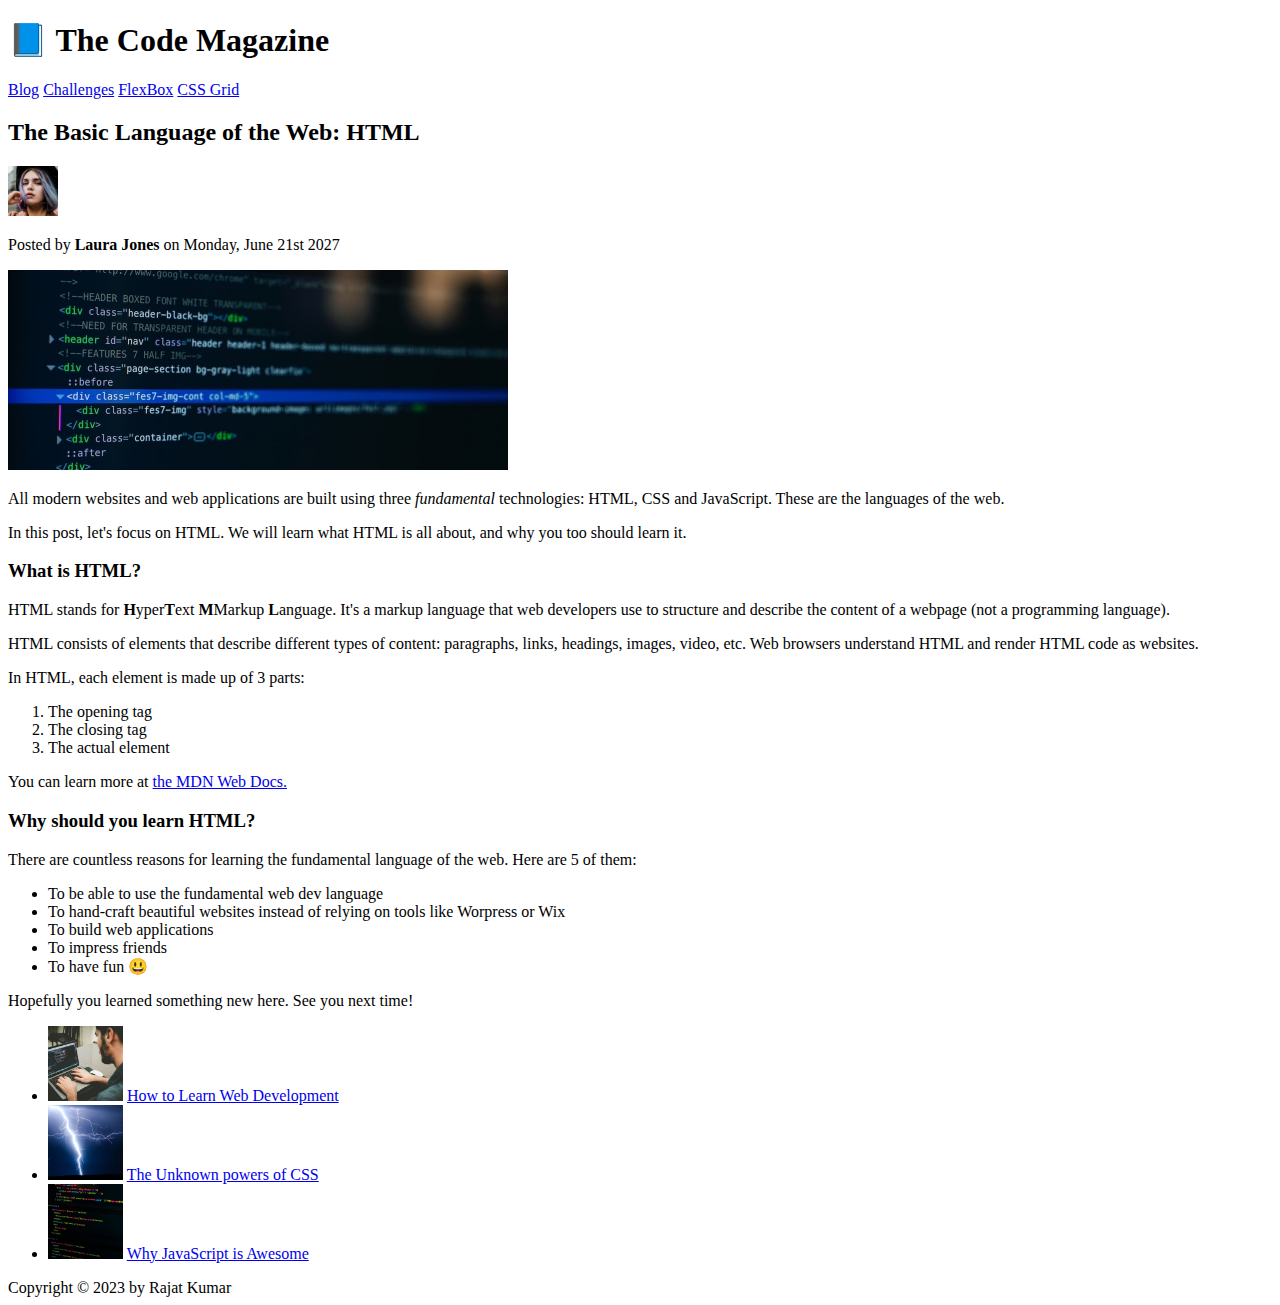
==== index.html @ 5e88bda2 "minor change" ====
<!DOCTYPE html>
<html lang="en">
  <head>
    <meta charset="UTF-8" />
    <title>The Basic Language of the Web: HTML</title>
  </head>
  <body>
    <!--This is a comment-->
    <h1>📘 The Code Magazine</h1>

    <nav>
      <a href="blog.html">Blog</a>
      <a href="#">Challenges</a>
      <a href="#">FlexBox</a>
      <a href="#">CSS Grid</a>
    </nav>

    <header>
      <article>
        <header>
          <h2>The Basic Language of the Web: HTML</h2>

          <img src="img/laura-jones.jpg" height="50px" alt="Author picture" />

          <p>
            Posted by <strong> Laura Jones</strong> on Monday, June 21st 2027
          </p>
          <img
            src="img/post-img.jpg"
            width="500px"
            alt="The basic language of the Web HTML"
          />
        </header>

        <p>
          All modern websites and web applications are built using three
          <em>fundamental</em>
          technologies: HTML, CSS and JavaScript. These are the languages of the
          web.
        </p>
        <p>
          In this post, let's focus on HTML. We will learn what HTML is all
          about, and why you too should learn it.
        </p>

        <h3>What is HTML?</h3>
        <p>
          HTML stands for <b>H</b>yper<b>T</b>ext <b>M</b>Markup
          <b>L</b>anguage. It's a markup language that web developers use to
          structure and describe the content of a webpage (not a programming
          language).
        </p>

        <p>
          HTML consists of elements that describe different types of content:
          paragraphs, links, headings, images, video, etc. Web browsers
          understand HTML and render HTML code as websites.
        </p>
        <p>In HTML, each element is made up of 3 parts:</p>

        <ol>
          <li>The opening tag</li>
          <li>The closing tag</li>
          <li>The actual element</li>
        </ol>
        <p>
          You can learn more at
          <a href="https://developer.mozilla.org/en-US/" target="_blank">
            the MDN Web Docs.</a
          >
        </p>
        <h3>Why should you learn HTML?</h3>
        <p>
          There are countless reasons for learning the fundamental language of
          the web. Here are 5 of them:
        </p>
        <ul>
          <li>To be able to use the fundamental web dev language</li>
          <li>
            To hand-craft beautiful websites instead of relying on tools like
            Worpress or Wix
          </li>
          <li>To build web applications</li>
          <li>To impress friends</li>
          <li>To have fun 😃</li>
        </ul>
        <p>Hopefully you learned something new here. See you next time!</p>
      </article>
      <ul>
        <li>
          <img src="img/related-1.jpg" width="75px" />
          <a href="#"> How to Learn Web Development</a>
        </li>
        <li>
          <img src="img/related-2.jpg" width="75px" />
          <a href="#"> The Unknown powers of CSS</a>
        </li>
        <li>
          <img src="img/related-3.jpg" width="75px" />
          <a href="#"> Why JavaScript is Awesome</a>
        </li>
      </ul>
    </header>
    <footer>Copyright &copy; 2023 by Rajat Kumar</footer>
  </body>
</html>
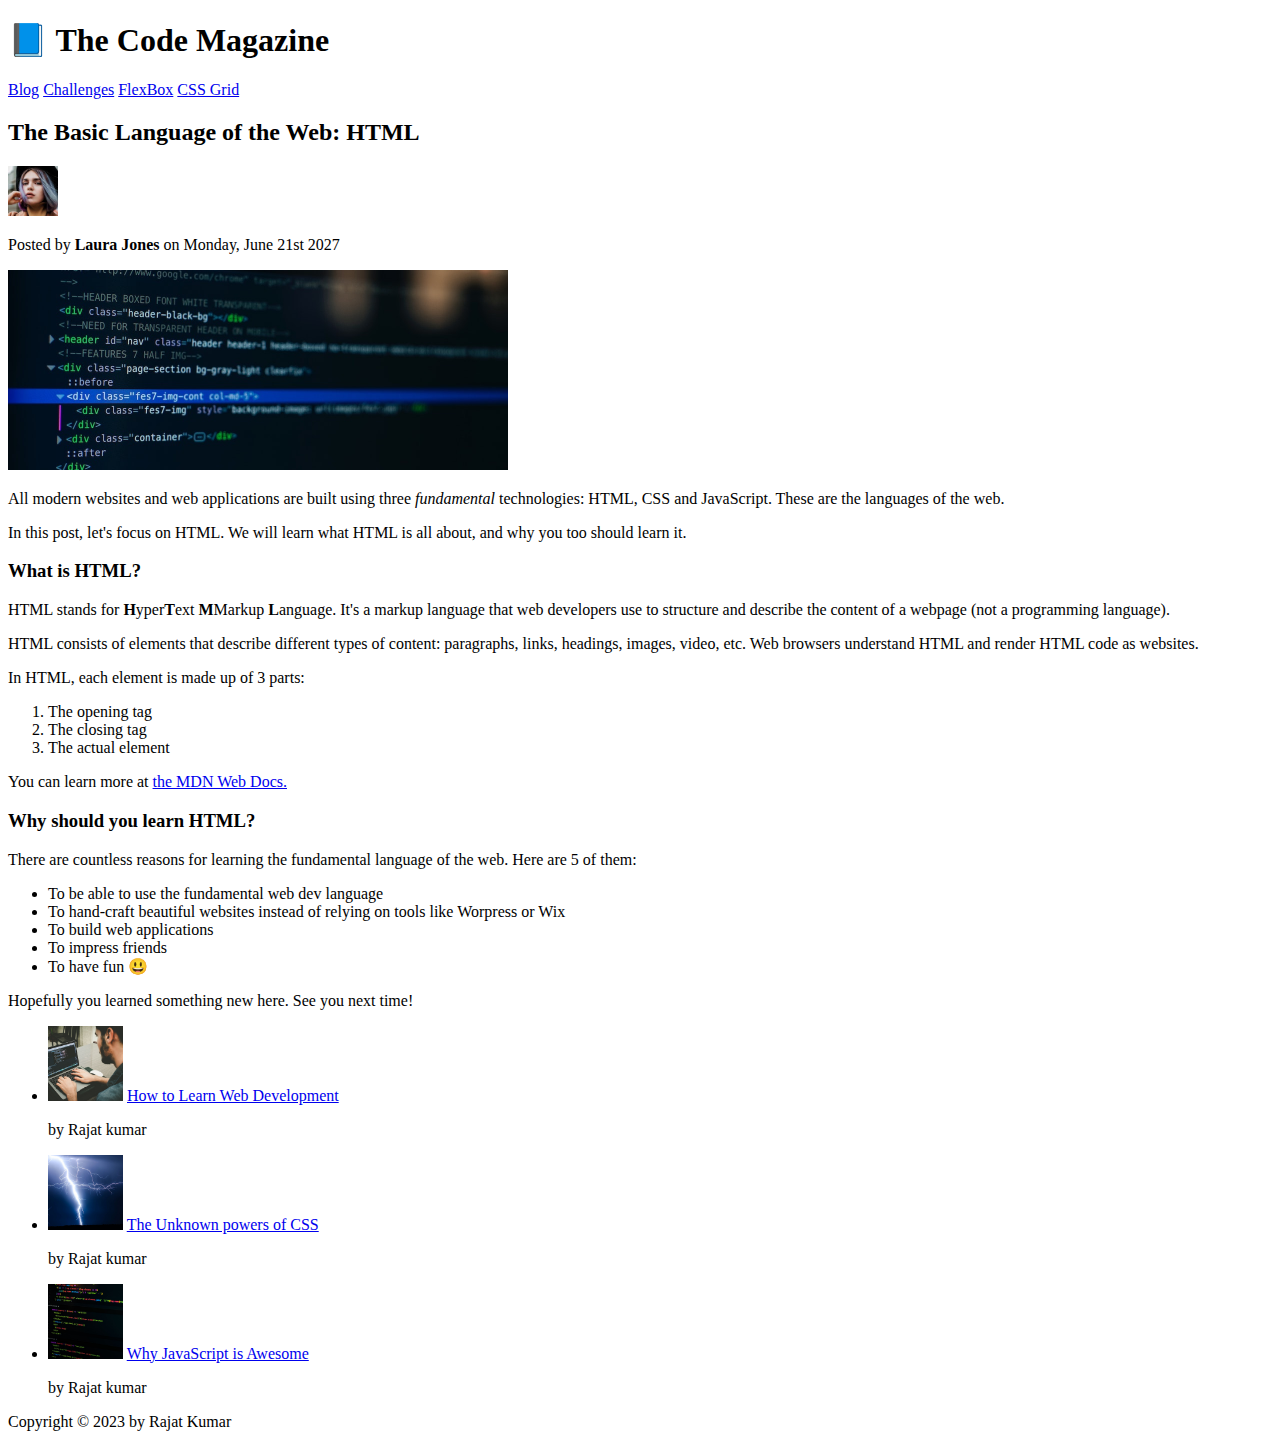
==== commit 7b498118: "added authors" ====
--- a/index.html
+++ b/index.html
@@ -90,14 +90,17 @@
         <li>
           <img src="img/related-1.jpg" width="75px" />
           <a href="#"> How to Learn Web Development</a>
+          <p>by Rajat kumar</p>
         </li>
         <li>
           <img src="img/related-2.jpg" width="75px" />
           <a href="#"> The Unknown powers of CSS</a>
+          <p>by Rajat kumar</p>
         </li>
         <li>
           <img src="img/related-3.jpg" width="75px" />
           <a href="#"> Why JavaScript is Awesome</a>
+          <p>by Rajat kumar</p>
         </li>
       </ul>
     </header>
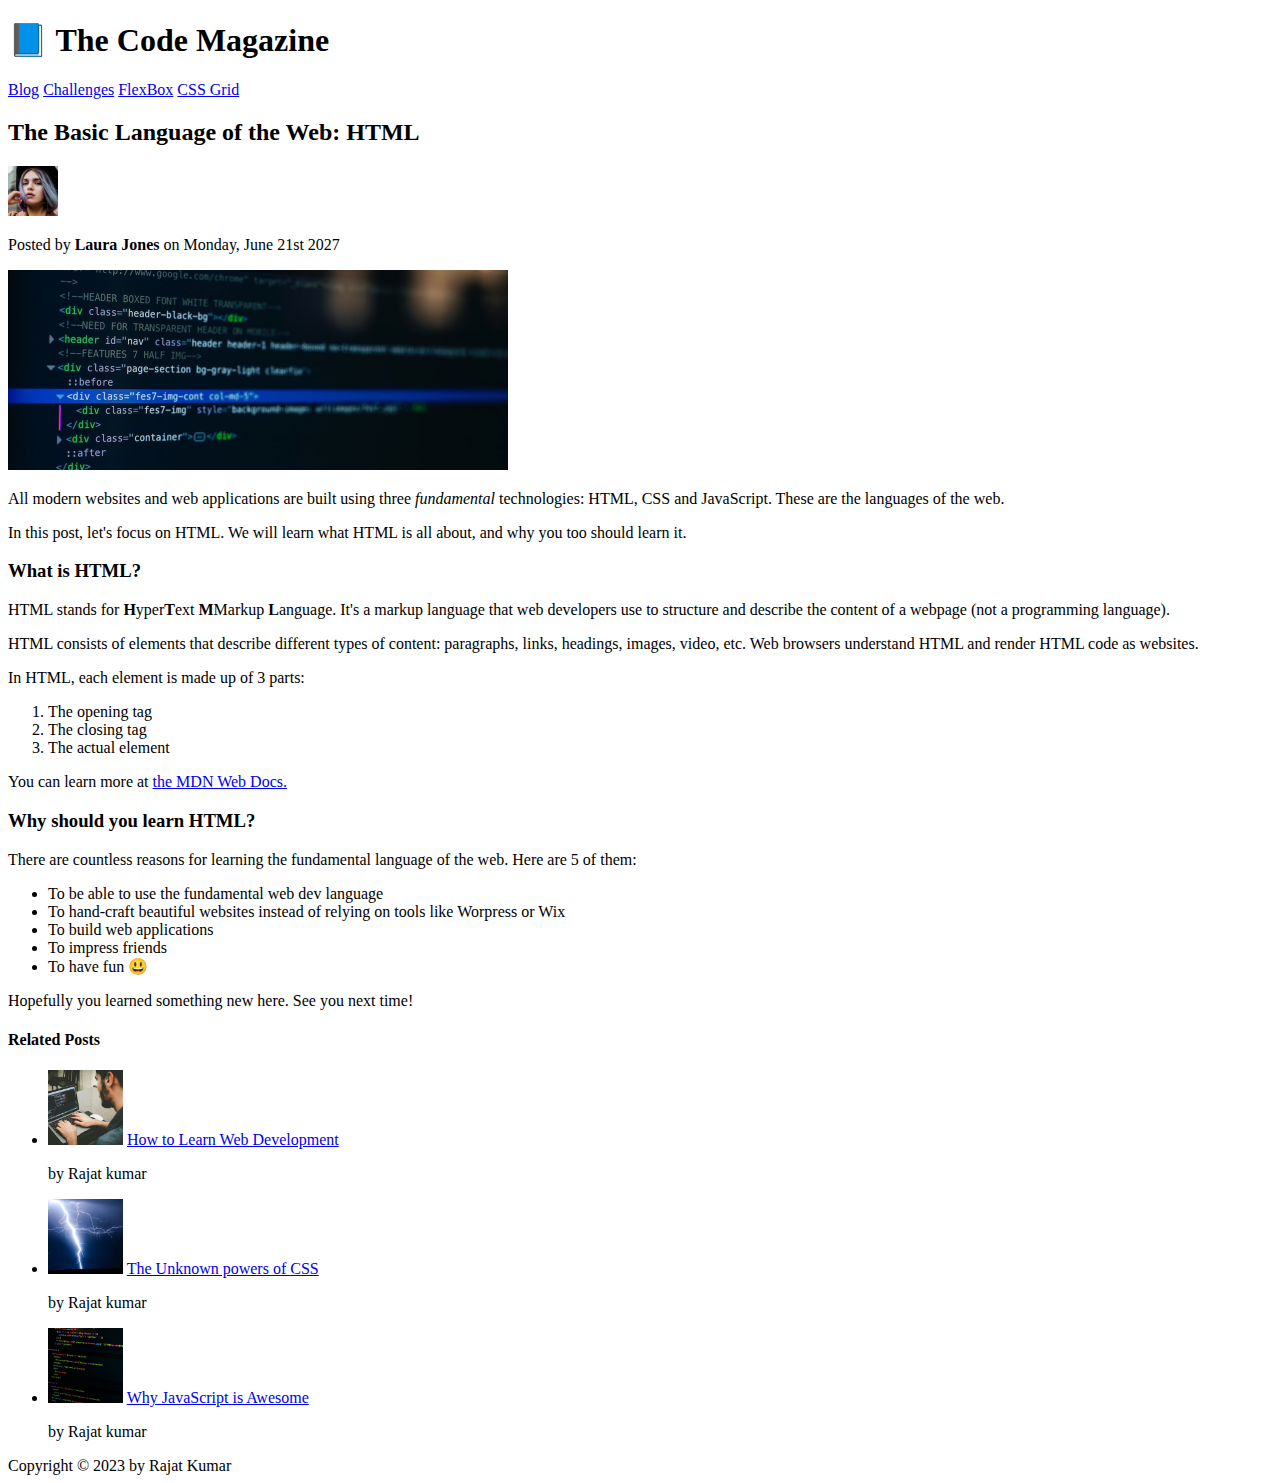
==== commit 2ae51f79: "add heading" ====
--- a/index.html
+++ b/index.html
@@ -86,6 +86,9 @@
         </ul>
         <p>Hopefully you learned something new here. See you next time!</p>
       </article>
+
+      <h4>Related Posts</h4>
+
       <ul>
         <li>
           <img src="img/related-1.jpg" width="75px" />
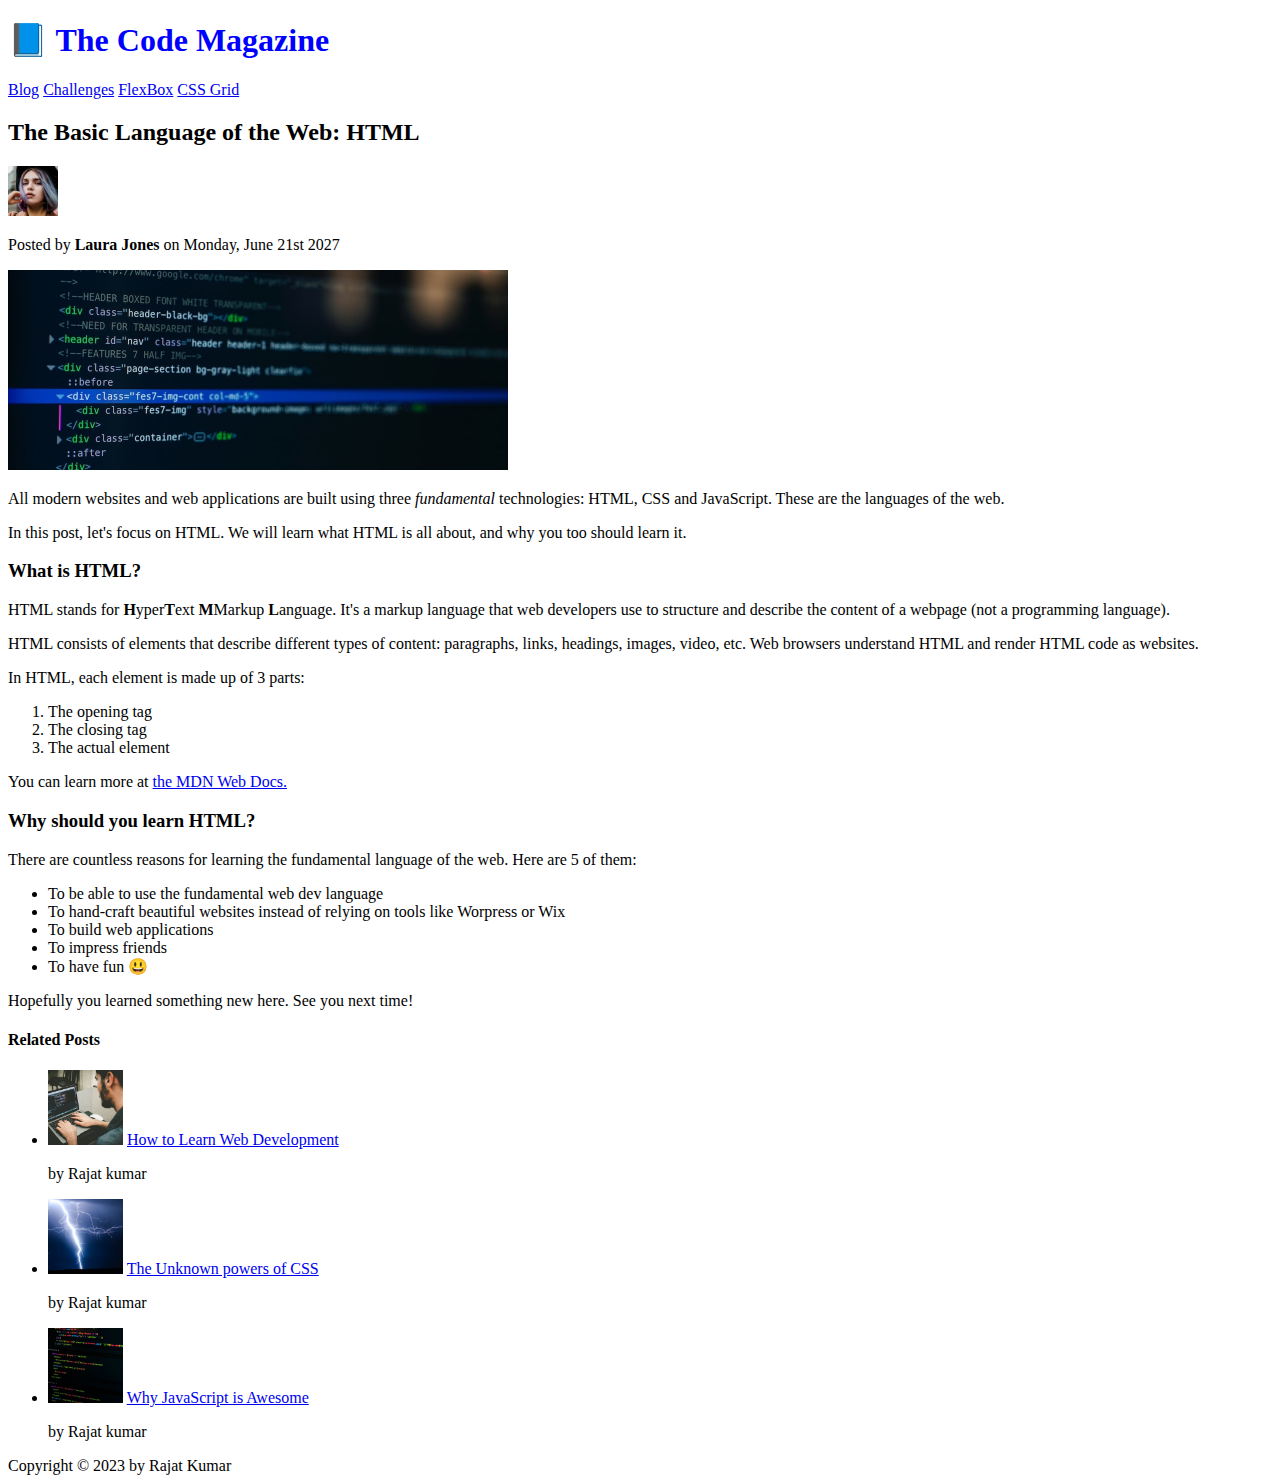
==== commit 7a030b03: "added css" ====
--- a/index.html
+++ b/index.html
@@ -3,6 +3,7 @@
   <head>
     <meta charset="UTF-8" />
     <title>The Basic Language of the Web: HTML</title>
+    <link href="style.css" rel="stylesheet" />
   </head>
   <body>
     <!--This is a comment-->
--- a/style.css
+++ b/style.css
@@ -0,0 +1,3 @@
+h1 {
+  color: blue;
+}
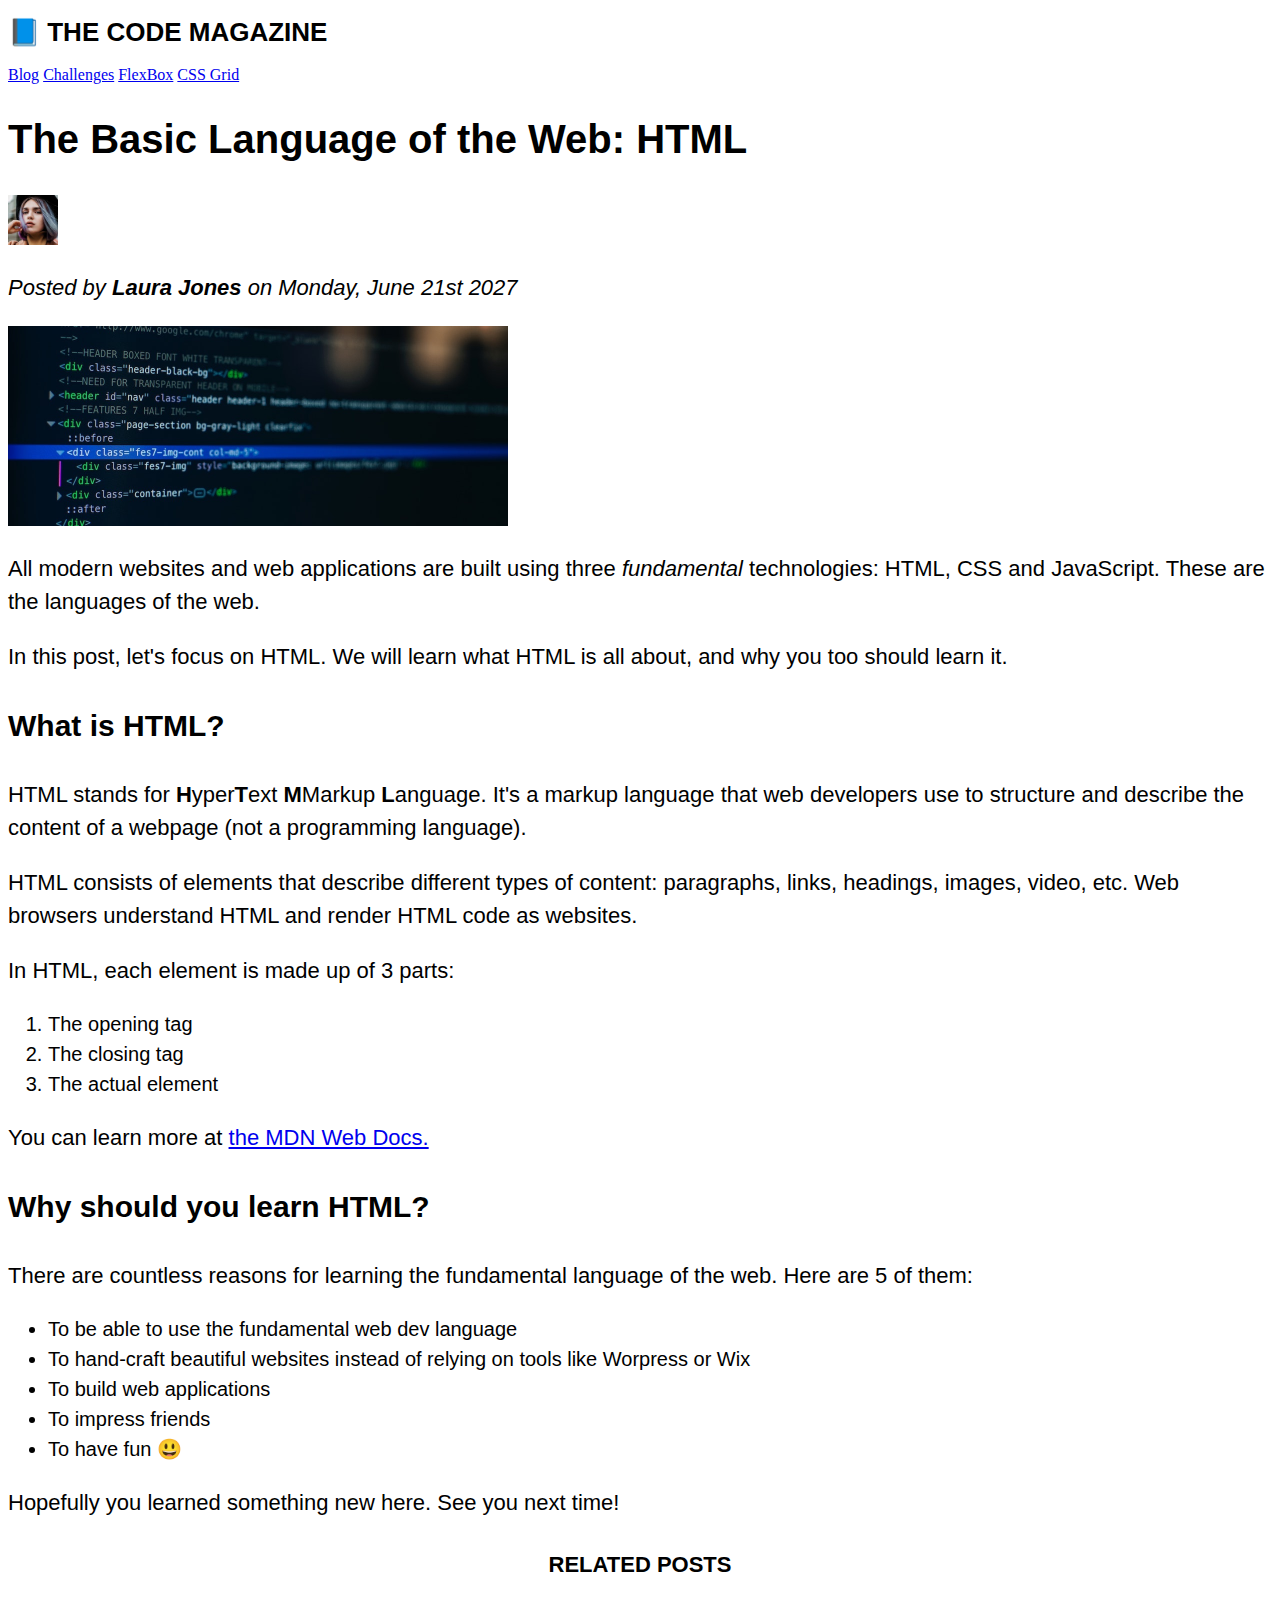
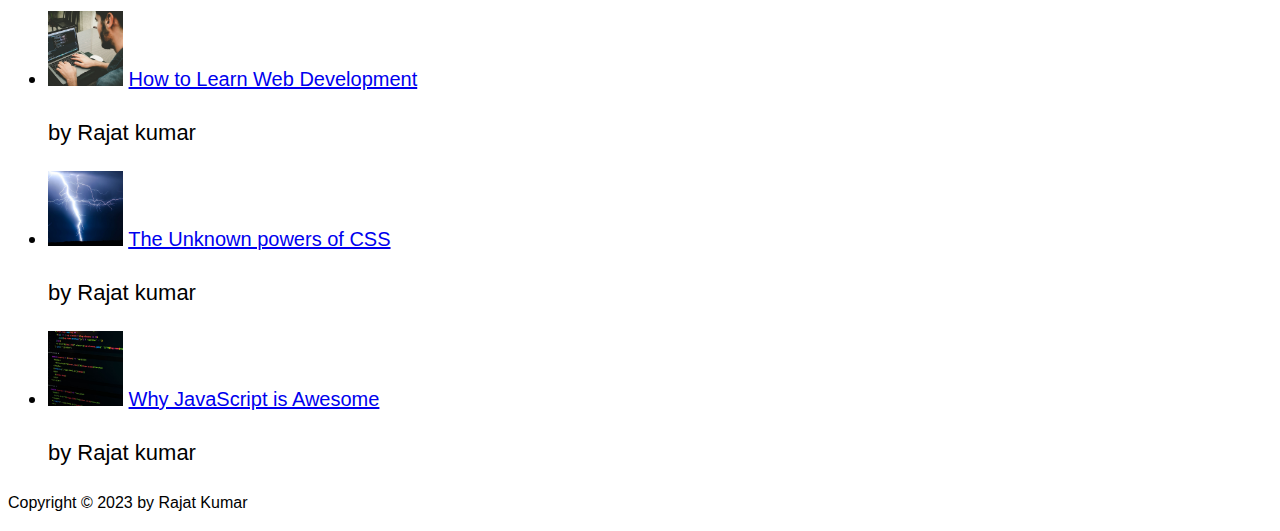
==== commit ac0cbe7e: "." ====
--- a/index.html
+++ b/index.html
@@ -108,6 +108,8 @@
         </li>
       </ul>
     </header>
-    <footer>Copyright &copy; 2023 by Rajat Kumar</footer>
+    <footer>
+      <p>Copyright &copy; 2023 by Rajat Kumar</p>
+    </footer>
   </body>
 </html>
--- a/style.css
+++ b/style.css
@@ -1,3 +1,53 @@
+h1,
+h2,
+h3,
+h4,
+p,
+li {
+  font-family: sans-serif;
+}
+
 h1 {
-  color: blue;
+  font-size: 26px;
+  text-transform: uppercase;
+  /* font-style: italic; */
 }
+
+h2 {
+  font-size: 40px;
+  /* font-family: sans-serif; */
+}
+
+h3 {
+  font-size: 30px;
+  /* font-family: sans-serif; */
+  line-height: 1.5;
+}
+
+h4 {
+  font-size: 22px;
+  /* font-family: sans-serif; */
+  line-height: 1.5;
+  text-transform: uppercase;
+  text-align: center;
+}
+
+p {
+  font-size: 22px;
+  /* font-family: sans-serif; */
+  line-height: 1.5;
+}
+
+li {
+  /* font-family: sans-serif; */
+  font-size: 20px;
+  line-height: 1.5;
+}
+
+footer p {
+  font-size: 16px;
+}
+
+article header p {
+  font-style: italic;
+}
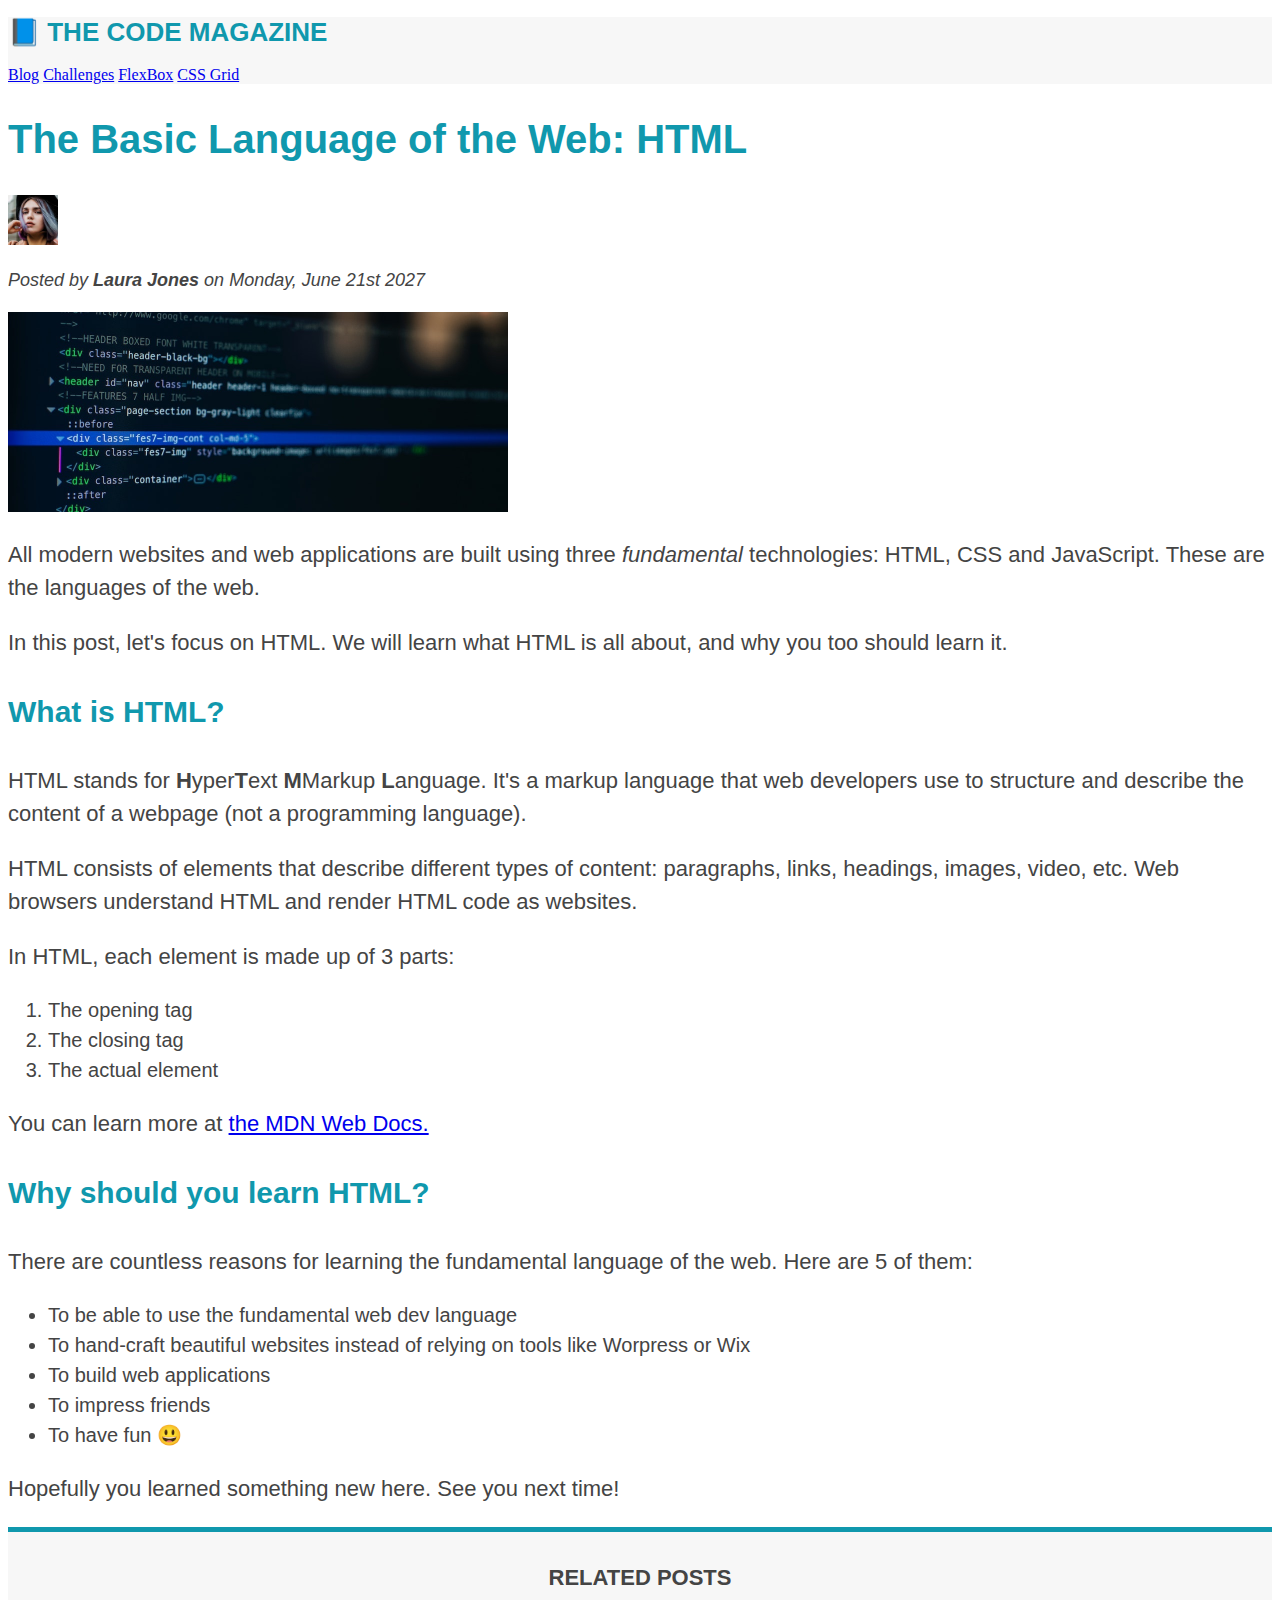
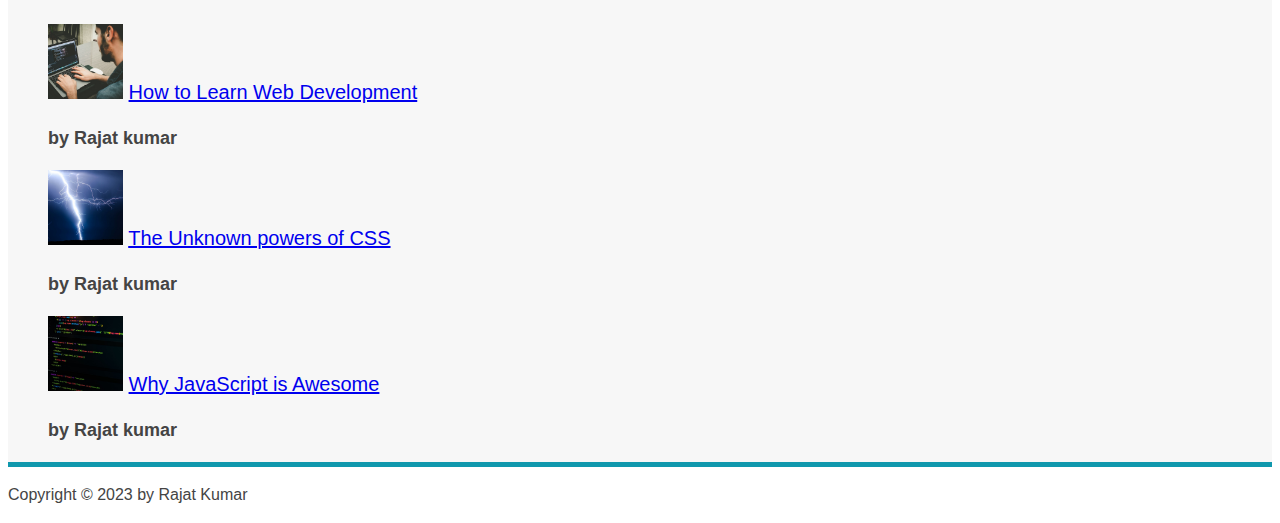
==== commit cc42aca7: "added css color properties" ====
--- a/index.html
+++ b/index.html
@@ -7,14 +7,16 @@
   </head>
   <body>
     <!--This is a comment-->
-    <h1>📘 The Code Magazine</h1>
+    <header class="main-header">
+      <h1>📘 The Code Magazine</h1>
 
-    <nav>
-      <a href="blog.html">Blog</a>
-      <a href="#">Challenges</a>
-      <a href="#">FlexBox</a>
-      <a href="#">CSS Grid</a>
-    </nav>
+      <nav>
+        <a href="blog.html">Blog</a>
+        <a href="#">Challenges</a>
+        <a href="#">FlexBox</a>
+        <a href="#">CSS Grid</a>
+      </nav>
+    </header>
 
     <header>
       <article>
@@ -23,7 +25,7 @@
 
           <img src="img/laura-jones.jpg" height="50px" alt="Author picture" />
 
-          <p>
+          <p id="author">
             Posted by <strong> Laura Jones</strong> on Monday, June 21st 2027
           </p>
           <img
@@ -88,28 +90,30 @@
         <p>Hopefully you learned something new here. See you next time!</p>
       </article>
 
-      <h4>Related Posts</h4>
+      <aside>
+        <h4>Related Posts</h4>
 
-      <ul>
-        <li>
-          <img src="img/related-1.jpg" width="75px" />
-          <a href="#"> How to Learn Web Development</a>
-          <p>by Rajat kumar</p>
-        </li>
-        <li>
-          <img src="img/related-2.jpg" width="75px" />
-          <a href="#"> The Unknown powers of CSS</a>
-          <p>by Rajat kumar</p>
-        </li>
-        <li>
-          <img src="img/related-3.jpg" width="75px" />
-          <a href="#"> Why JavaScript is Awesome</a>
-          <p>by Rajat kumar</p>
-        </li>
-      </ul>
+        <ul class="related">
+          <li>
+            <img src="img/related-1.jpg" width="75px" />
+            <a href="#"> How to Learn Web Development</a>
+            <p class="related-author">by Rajat kumar</p>
+          </li>
+          <li>
+            <img src="img/related-2.jpg" width="75px" />
+            <a href="#"> The Unknown powers of CSS</a>
+            <p class="related-author">by Rajat kumar</p>
+          </li>
+          <li>
+            <img src="img/related-3.jpg" width="75px" />
+            <a href="#"> Why JavaScript is Awesome</a>
+            <p class="related-author">by Rajat kumar</p>
+          </li>
+        </ul>
+      </aside>
     </header>
     <footer>
-      <p>Copyright &copy; 2023 by Rajat Kumar</p>
+      <p id="copyright">Copyright &copy; 2023 by Rajat Kumar</p>
     </footer>
   </body>
 </html>
--- a/style.css
+++ b/style.css
@@ -5,6 +5,13 @@
 p,
 li {
   font-family: sans-serif;
+  color: #444;
+}
+
+h1,
+h2,
+h3 {
+  color: #1098ad;
 }
 
 h1 {
@@ -44,10 +51,43 @@
   line-height: 1.5;
 }
 
-footer p {
+/* footer p {
+  font-size: 16px;
+} */
+
+/* article header p {
+  font-style: italic;
+} */
+
+#author {
+  font-style: italic;
+  font-size: 18px;
+}
+
+#copyright {
   font-size: 16px;
 }
 
-article header p {
-  font-style: italic;
+.related-author {
+  font-size: 18px;
+  font-weight: bold;
+  font-family: sans-serif;
 }
+
+/* ul {
+  list-style: none;
+} */
+
+.related {
+  list-style: none;
+}
+
+.main-header {
+  background-color: #f7f7f7;
+}
+
+aside {
+  background-color: #f7f7f7;
+  border-top: 5px solid #1098ad;
+  border-bottom: 5px solid #1098ad;
+}
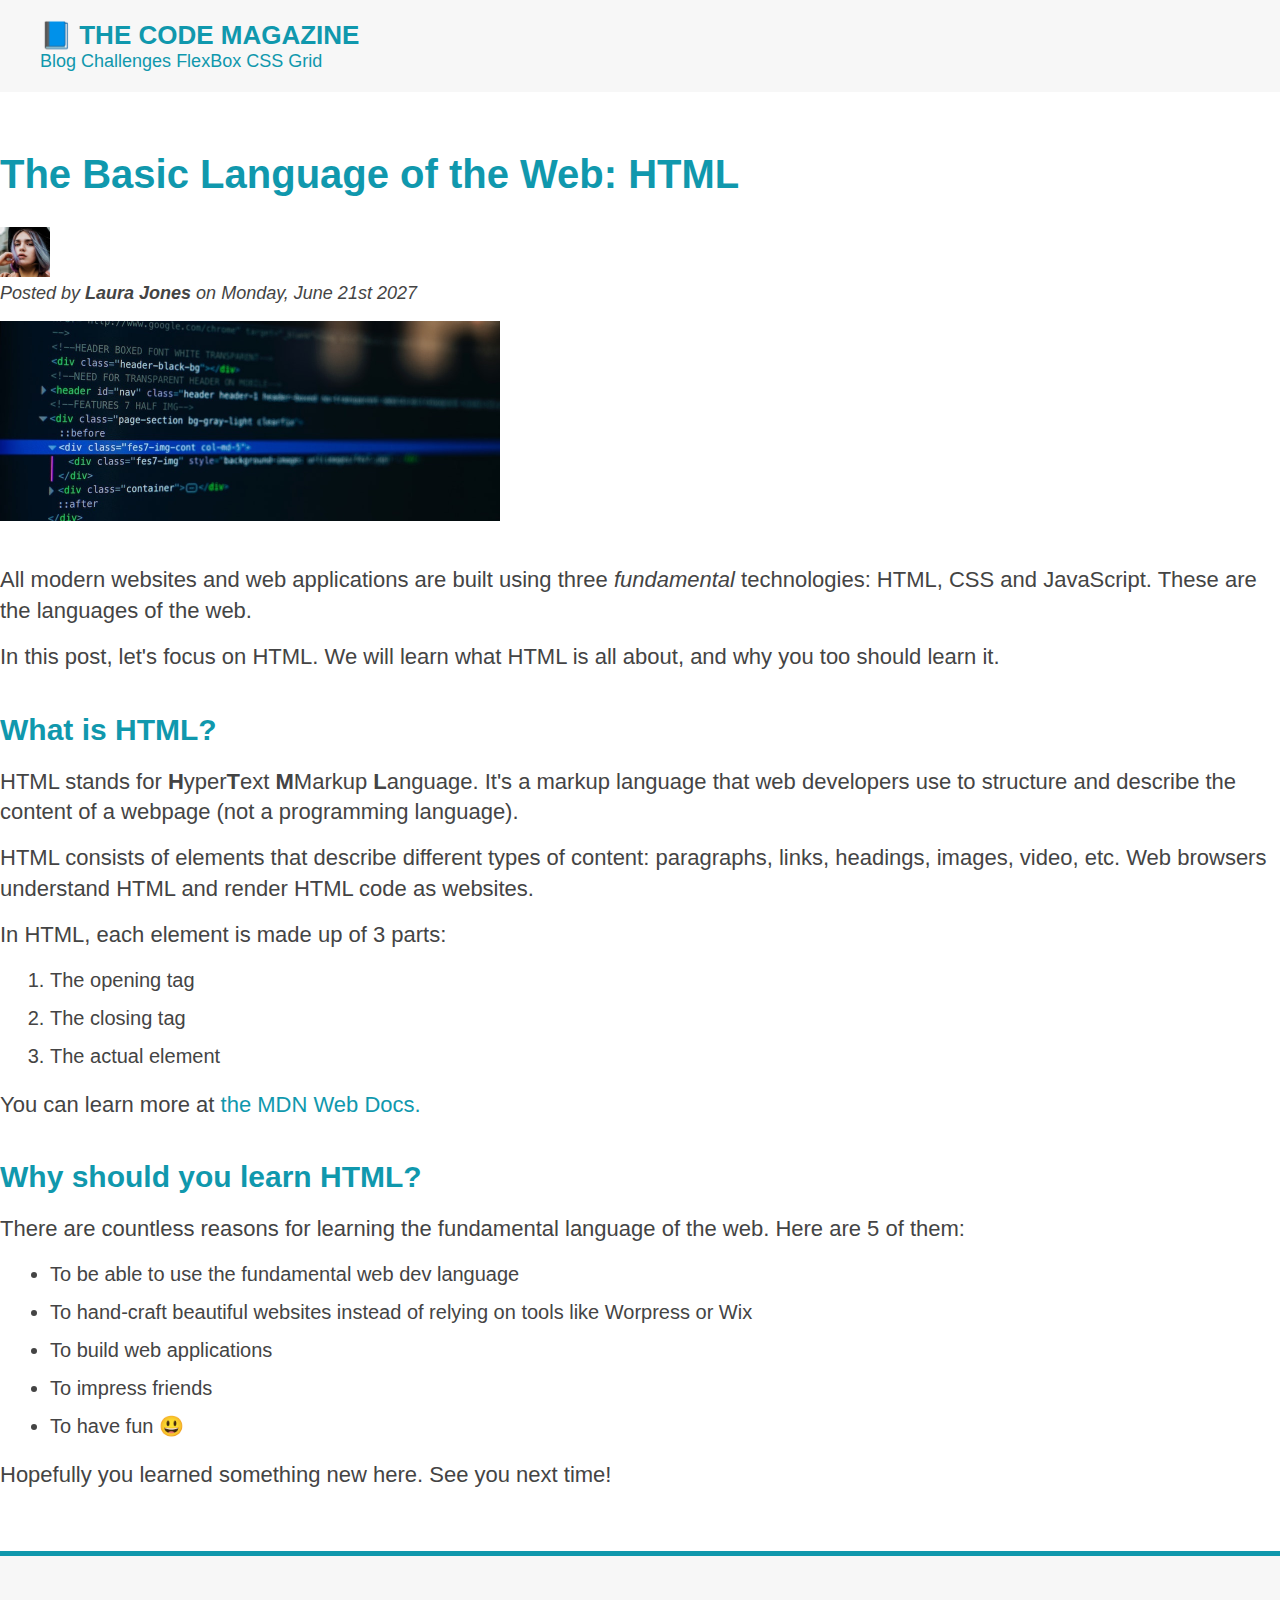
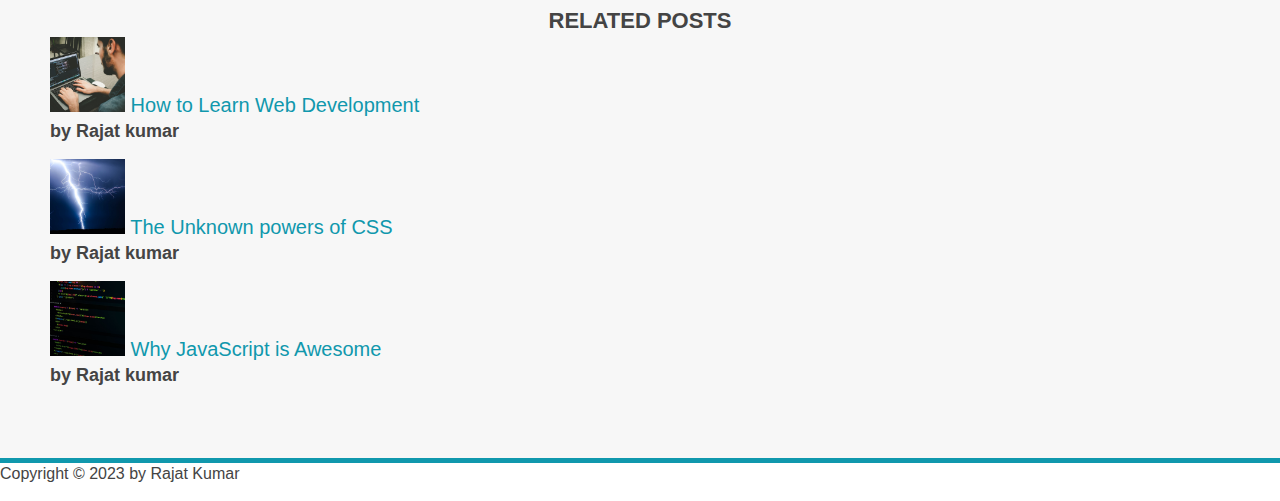
==== commit c88ba4d3: "add css styles" ====
--- a/index.html
+++ b/index.html
@@ -20,7 +20,7 @@
 
     <header>
       <article>
-        <header>
+        <header class="post-header">
           <h2>The Basic Language of the Web: HTML</h2>
 
           <img src="img/laura-jones.jpg" height="50px" alt="Author picture" />
--- a/style.css
+++ b/style.css
@@ -1,11 +1,38 @@
-h1,
-h2,
-h3,
-h4,
-p,
-li {
+* {
+  margin: 0;
+  padding: 0;
+}
+
+body {
+  color: #444;
   font-family: sans-serif;
-  color: #444;
+}
+
+nav {
+  font-size: 18px;
+}
+
+article {
+  margin-bottom: 60px;
+}
+
+.main-header {
+  background-color: #f7f7f7;
+  padding: 20px 40px;
+  margin-bottom: 60px;
+  /* padding-left: 20px;
+  padding-right: 20px; */
+}
+
+.post-header {
+  margin-bottom: 40px;
+}
+
+aside {
+  background-color: #f7f7f7;
+  border-top: 5px solid #1098ad;
+  border-bottom: 5px solid #1098ad;
+  padding: 50px 0px;
 }
 
 h1,
@@ -22,19 +49,22 @@
 
 h2 {
   font-size: 40px;
+  margin-bottom: 30px;
   /* font-family: sans-serif; */
 }
 
 h3 {
   font-size: 30px;
   /* font-family: sans-serif; */
-  line-height: 1.5;
+  /* line-height: 1.5; */
+  margin-bottom: 20px;
+  margin-top: 40px;
 }
 
 h4 {
   font-size: 22px;
   /* font-family: sans-serif; */
-  line-height: 1.5;
+  line-height: 1.4;
   text-transform: uppercase;
   text-align: center;
 }
@@ -42,13 +72,25 @@
 p {
   font-size: 22px;
   /* font-family: sans-serif; */
-  line-height: 1.5;
+  line-height: 1.4;
+  margin-bottom: 15px;
+}
+
+ul,
+ol {
+  margin-left: 50px;
+  margin-bottom: 20px;
 }
 
 li {
   /* font-family: sans-serif; */
   font-size: 20px;
-  line-height: 1.5;
+  line-height: 1.4;
+  margin-bottom: 10px;
+}
+
+li:last-child {
+  margin-bottom: 0;
 }
 
 /* footer p {
@@ -82,12 +124,43 @@
   list-style: none;
 }
 
-.main-header {
-  background-color: #f7f7f7;
+a:link {
+  color: #1098ad;
+  text-decoration: none;
 }
 
-aside {
-  background-color: #f7f7f7;
-  border-top: 5px solid #1098ad;
-  border-bottom: 5px solid #1098ad;
+a:visited {
+  color: #1098ad;
+  text-decoration: none;
 }
+
+a:hover {
+  color: orangered;
+  font-weight: bold;
+  text-decoration: underline orangered;
+}
+
+a:active {
+  /* background-color: black; */
+  font-style: italic;
+}
+
+/* li:first-child {
+  font-weight: bold;
+}
+
+li:last-child {
+  font-style: italic;
+}
+
+li:nth-child(2) {
+  color: red;
+}
+
+li:nth-child(even) {
+  color: pink;
+} */
+
+/* article p:last-child {
+  color: red;
+} */
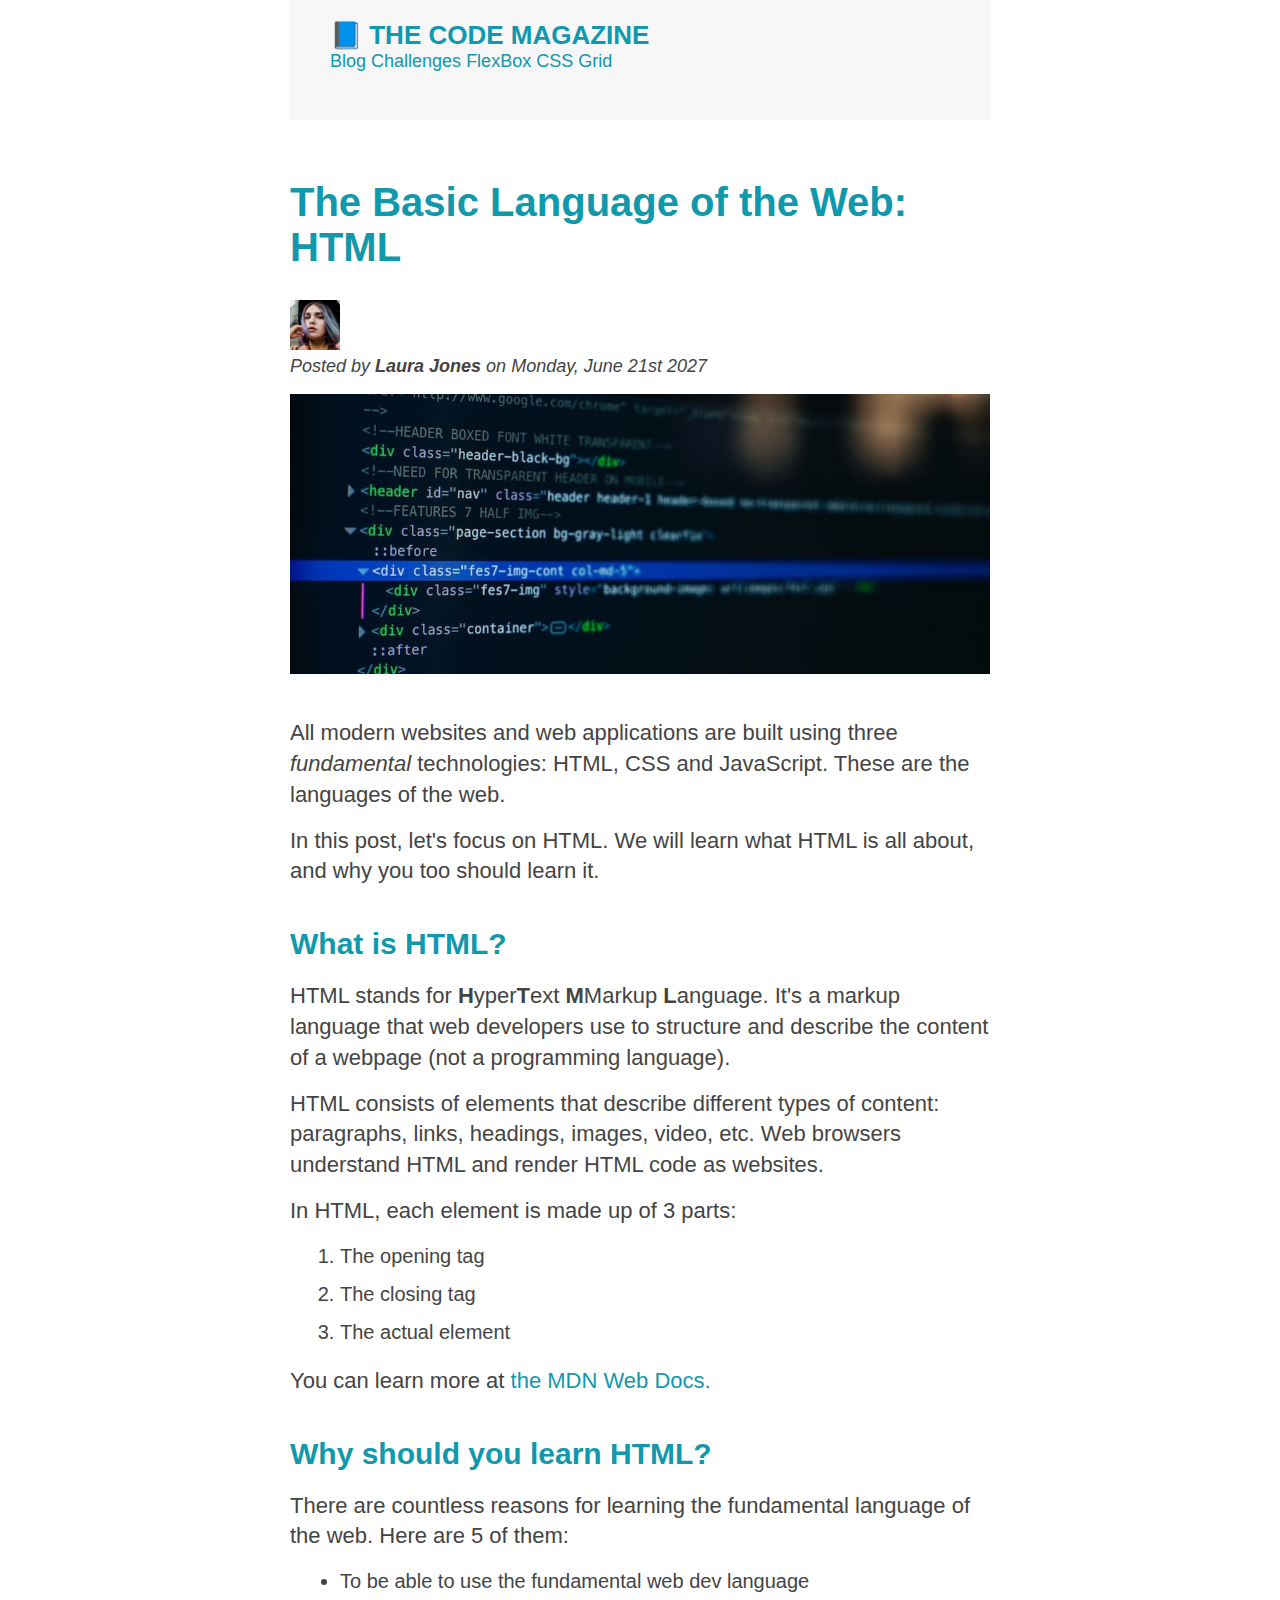
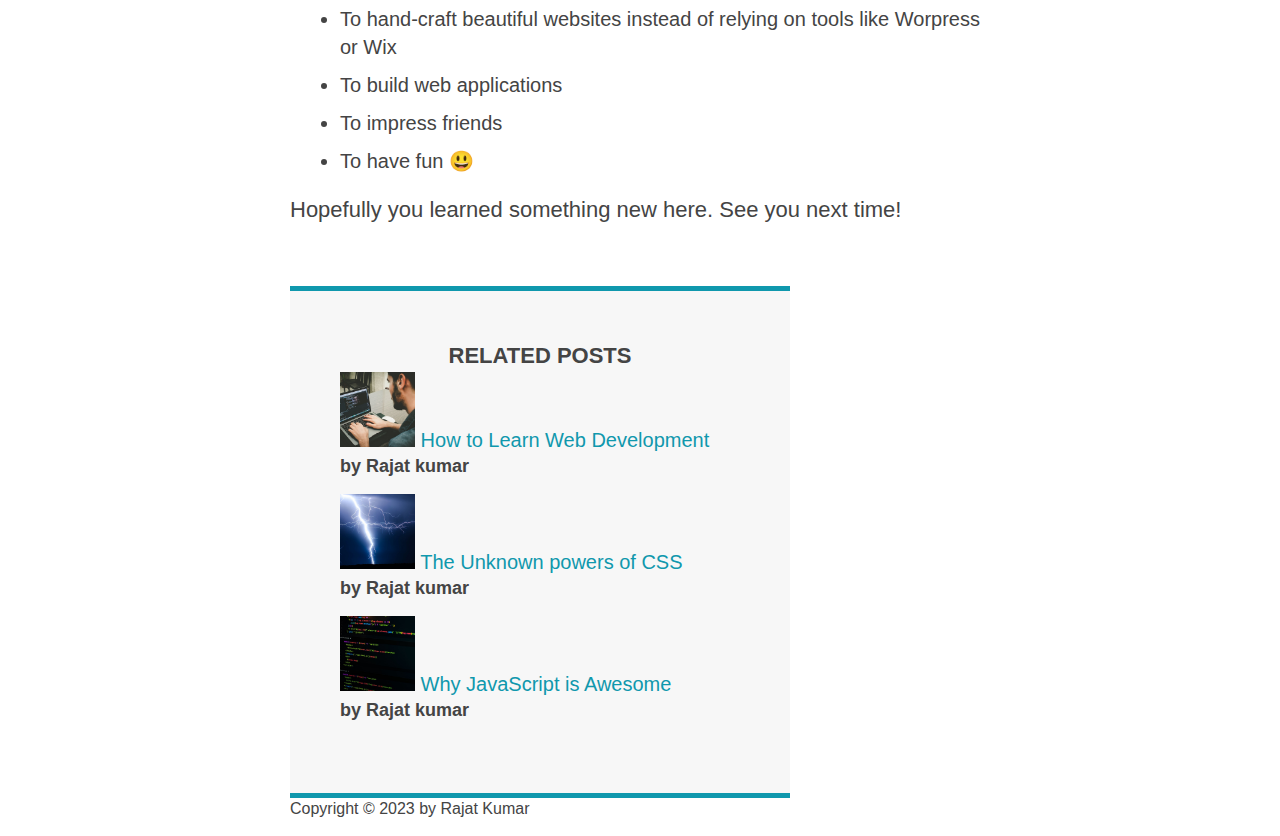
==== commit 85b52ad5: "add css code for header" ====
--- a/index.html
+++ b/index.html
@@ -7,113 +7,117 @@
   </head>
   <body>
     <!--This is a comment-->
-    <header class="main-header">
-      <h1>📘 The Code Magazine</h1>
+    <div class="container">
+      <header class="main-header">
+        <h1>📘 The Code Magazine</h1>
 
-      <nav>
-        <a href="blog.html">Blog</a>
-        <a href="#">Challenges</a>
-        <a href="#">FlexBox</a>
-        <a href="#">CSS Grid</a>
-      </nav>
-    </header>
+        <nav>
+          <a href="blog.html">Blog</a>
+          <a href="#">Challenges</a>
+          <a href="#">FlexBox</a>
+          <a href="#">CSS Grid</a>
+        </nav>
+      </header>
 
-    <header>
-      <article>
-        <header class="post-header">
-          <h2>The Basic Language of the Web: HTML</h2>
+      <header>
+        <article>
+          <header class="post-header">
+            <h2>The Basic Language of the Web: HTML</h2>
 
-          <img src="img/laura-jones.jpg" height="50px" alt="Author picture" />
+            <img src="img/laura-jones.jpg" height="50px" alt="Author picture" />
 
-          <p id="author">
-            Posted by <strong> Laura Jones</strong> on Monday, June 21st 2027
+            <p id="author">
+              Posted by <strong> Laura Jones</strong> on Monday, June 21st 2027
+            </p>
+            <img
+              src="img/post-img.jpg"
+              width="500px"
+              class="post-img"
+              alt="The basic language of the Web HTML"
+            />
+          </header>
+
+          <p>
+            All modern websites and web applications are built using three
+            <em>fundamental</em>
+            technologies: HTML, CSS and JavaScript. These are the languages of
+            the web.
           </p>
-          <img
-            src="img/post-img.jpg"
-            width="500px"
-            alt="The basic language of the Web HTML"
-          />
-        </header>
+          <p>
+            In this post, let's focus on HTML. We will learn what HTML is all
+            about, and why you too should learn it.
+          </p>
 
-        <p>
-          All modern websites and web applications are built using three
-          <em>fundamental</em>
-          technologies: HTML, CSS and JavaScript. These are the languages of the
-          web.
-        </p>
-        <p>
-          In this post, let's focus on HTML. We will learn what HTML is all
-          about, and why you too should learn it.
-        </p>
+          <h3>What is HTML?</h3>
+          <p>
+            HTML stands for <b>H</b>yper<b>T</b>ext <b>M</b>Markup
+            <b>L</b>anguage. It's a markup language that web developers use to
+            structure and describe the content of a webpage (not a programming
+            language).
+          </p>
 
-        <h3>What is HTML?</h3>
-        <p>
-          HTML stands for <b>H</b>yper<b>T</b>ext <b>M</b>Markup
-          <b>L</b>anguage. It's a markup language that web developers use to
-          structure and describe the content of a webpage (not a programming
-          language).
-        </p>
+          <p>
+            HTML consists of elements that describe different types of content:
+            paragraphs, links, headings, images, video, etc. Web browsers
+            understand HTML and render HTML code as websites.
+          </p>
+          <p>In HTML, each element is made up of 3 parts:</p>
 
-        <p>
-          HTML consists of elements that describe different types of content:
-          paragraphs, links, headings, images, video, etc. Web browsers
-          understand HTML and render HTML code as websites.
-        </p>
-        <p>In HTML, each element is made up of 3 parts:</p>
+          <ol>
+            <li>The opening tag</li>
+            <li>The closing tag</li>
+            <li>The actual element</li>
+          </ol>
+          <p>
+            You can learn more at
+            <a href="https://developer.mozilla.org/en-US/" target="_blank">
+              the MDN Web Docs.</a
+            >
+          </p>
+          <h3>Why should you learn HTML?</h3>
+          <p>
+            There are countless reasons for learning the fundamental language of
+            the web. Here are 5 of them:
+          </p>
+          <ul>
+            <li>To be able to use the fundamental web dev language</li>
+            <li>
+              To hand-craft beautiful websites instead of relying on tools like
+              Worpress or Wix
+            </li>
+            <li>To build web applications</li>
+            <li>To impress friends</li>
+            <li>To have fun 😃</li>
+          </ul>
+          <p>Hopefully you learned something new here. See you next time!</p>
+        </article>
 
-        <ol>
-          <li>The opening tag</li>
-          <li>The closing tag</li>
-          <li>The actual element</li>
-        </ol>
-        <p>
-          You can learn more at
-          <a href="https://developer.mozilla.org/en-US/" target="_blank">
-            the MDN Web Docs.</a
-          >
-        </p>
-        <h3>Why should you learn HTML?</h3>
-        <p>
-          There are countless reasons for learning the fundamental language of
-          the web. Here are 5 of them:
-        </p>
-        <ul>
-          <li>To be able to use the fundamental web dev language</li>
-          <li>
-            To hand-craft beautiful websites instead of relying on tools like
-            Worpress or Wix
-          </li>
-          <li>To build web applications</li>
-          <li>To impress friends</li>
-          <li>To have fun 😃</li>
-        </ul>
-        <p>Hopefully you learned something new here. See you next time!</p>
-      </article>
+        <aside>
+          <h4>Related Posts</h4>
 
-      <aside>
-        <h4>Related Posts</h4>
+          <ul class="related">
+            <li>
+              <img src="img/related-1.jpg" width="75px" />
+              <a href="#"> How to Learn Web Development</a>
+              <p class="related-author">by Rajat kumar</p>
+            </li>
+            <li>
+              <img src="img/related-2.jpg" width="75px" />
+              <a href="#"> The Unknown powers of CSS</a>
+              <p class="related-author">by Rajat kumar</p>
+            </li>
+            <li>
+              <img src="img/related-3.jpg" width="75px" />
+              <a href="#"> Why JavaScript is Awesome</a>
+              <p class="related-author">by Rajat kumar</p>
+            </li>
+          </ul>
+        </aside>
+      </header>
 
-        <ul class="related">
-          <li>
-            <img src="img/related-1.jpg" width="75px" />
-            <a href="#"> How to Learn Web Development</a>
-            <p class="related-author">by Rajat kumar</p>
-          </li>
-          <li>
-            <img src="img/related-2.jpg" width="75px" />
-            <a href="#"> The Unknown powers of CSS</a>
-            <p class="related-author">by Rajat kumar</p>
-          </li>
-          <li>
-            <img src="img/related-3.jpg" width="75px" />
-            <a href="#"> Why JavaScript is Awesome</a>
-            <p class="related-author">by Rajat kumar</p>
-          </li>
-        </ul>
-      </aside>
-    </header>
-    <footer>
-      <p id="copyright">Copyright &copy; 2023 by Rajat Kumar</p>
-    </footer>
+      <footer>
+        <p id="copyright">Copyright &copy; 2023 by Rajat Kumar</p>
+      </footer>
+    </div>
   </body>
 </html>
--- a/style.css
+++ b/style.css
@@ -20,6 +20,7 @@
   background-color: #f7f7f7;
   padding: 20px 40px;
   margin-bottom: 60px;
+  height: 80px;
   /* padding-left: 20px;
   padding-right: 20px; */
 }
@@ -33,6 +34,9 @@
   border-top: 5px solid #1098ad;
   border-bottom: 5px solid #1098ad;
   padding: 50px 0px;
+  width: 500px;
+  /* padding-left: auto;
+  padding-right: auto; */
 }
 
 h1,
@@ -145,6 +149,18 @@
   font-style: italic;
 }
 
+.post-img {
+  width: 100%;
+  height: auto;
+}
+
+.container {
+  width: 700px;
+  margin-left: auto;
+  margin-right: auto;
+  /* text-align: center; */
+}
+
 /* li:first-child {
   font-weight: bold;
 }
